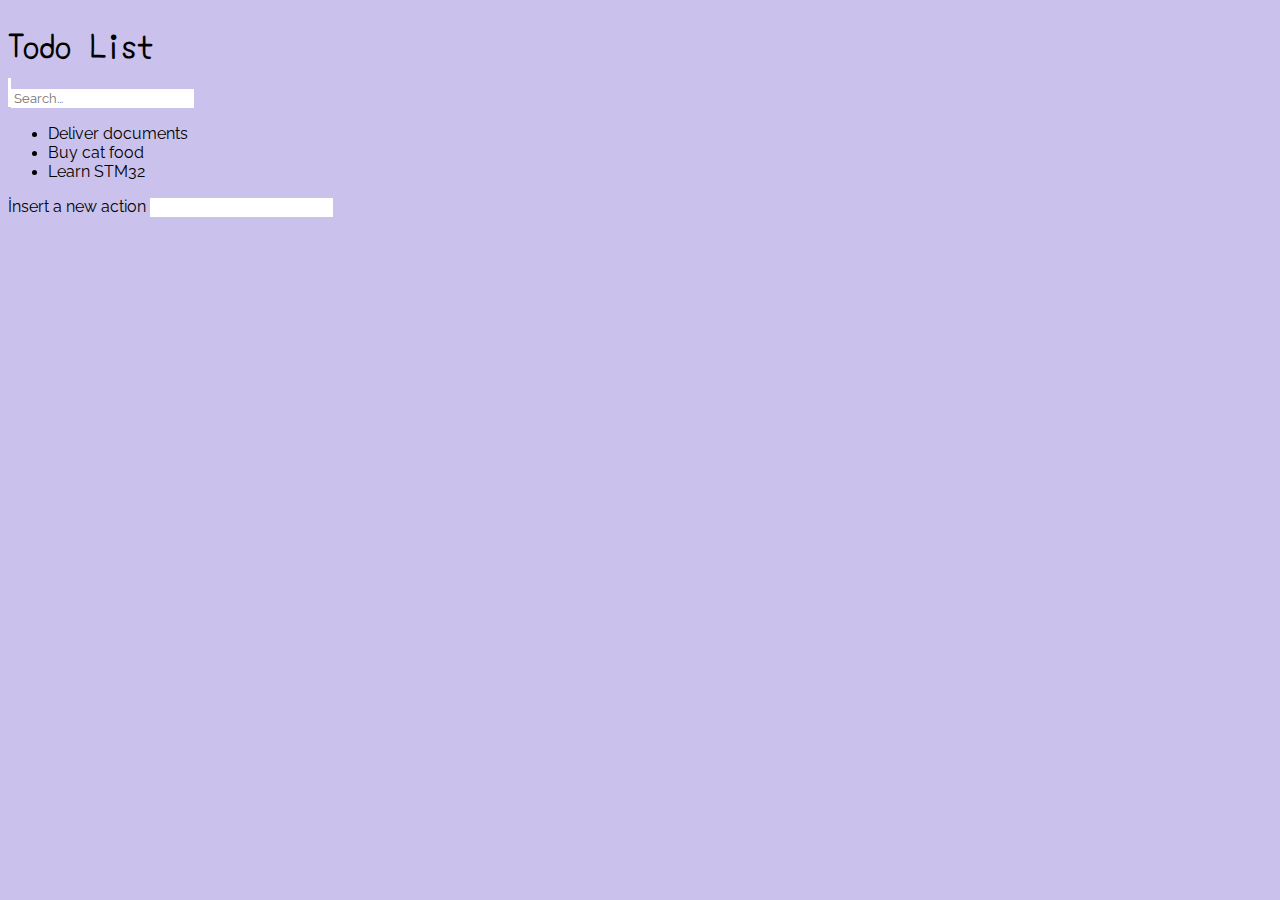
==== index.html @ 0650d31c "Add files via upload" ====
<!DOCTYPE html>
<html lang="en">

<head>
    <meta charset="UTF-8">
    <meta http-equiv="X-UA-Compatible" content="IE=edge">
    <meta name="viewport" content="width=device-width, initial-scale=1.0">
    <title>Todo App</title>
    <link rel="shortcut icon" href="#">
    <link rel="stylesheet" href="https://pro.fontawesome.com/releases/v5.10.0/css/all.css"
        integrity="sha384-AYmEC3Yw5cVb3ZcuHtOA93w35dYTsvhLPVnYs9eStHfGJvOvKxVfELGroGkvsg+p" crossorigin="anonymous" />
    <link href="https://cdn.jsdelivr.net/npm/bootstrap@5.0.2/dist/css/bootstrap.min.css" rel="stylesheet"
        integrity="sha384-EVSTQN3/azprG1Anm3QDgpJLIm9Nao0Yz1ztcQTwFspd3yD65VohhpuuCOmLASjC" crossorigin="anonymous">

    <link rel="preconnect" href="https://fonts.googleapis.com">
    <link rel="preconnect" href="https://fonts.gstatic.com" crossorigin>
    <link href="https://fonts.googleapis.com/css2?family=Yomogi&display=swap" rel="stylesheet">
    <link href="https://fonts.googleapis.com/css2?family=Raleway:wght@500&display=swap" rel="stylesheet">
    <link rel="stylesheet" href="style.css">
</head>

<body>

    <div class="container">
        <header class="text-center my-4">
            <div>
                <i class="fas fa-clipboard-list-check fa-2x d-inline text-light"></i>
                <h1 class="mb-4 text-light header-content d-inline">
                    Todo List
                </h1>
            </div>
            <div class="d-flex w-100 mt-1 mb-3 search">
                <i class="fas fa-search d-inline py-2 px-1 search-icon"></i>
                <input type="text" class="form-control w-100" name="search" placeholder="Search...">

            </div>
        </header>


        <ul class="list-group itemz">

            <li class="list-group-item d-flex justify-content-between align-items-center">
                <span class="text-content">Deliver documents</span>
                <i class="fas fa-trash"></i>

            </li>

            <li class="list-group-item d-flex justify-content-between align-items-center">
                <span class="text-content">Buy cat food</span>
                <i class="fas fa-trash"></i>
            </li>

            <li class="list-group-item d-flex justify-content-between align-items-center">
                <span class="text-content">Learn STM32</span>
                <i class="fas fa-trash"></i>
            </li>
        </ul>
        <form class="text-center my-3 insert">
            <label for="" class="text-content">İnsert a new action</label>
            <input type="text" class="form-control m-auto" name="insert">
        </form>
    </div>
    <script src="todo.js"></script>
</body>

</html>
---- style.css ----
body{
    background-color:#CAC2EC   ;
}
.header-content{
    font-family: 'Yomogi', cursive;
}
.search-icon{
    border: 1px solid white;
    background-color: white;
    padding-left: 1px;
    padding-top: 10px;

}
.form-control{
    border-radius: 0;
    border: 1px solid white;
}

.text-content{
    font-family: 'Raleway', sans-serif;
}
::placeholder{
    font-family: 'Raleway', sans-serif;
}
input[type=text]:focus{
    border: none;
    font-family: 'Raleway', sans-serif;
}
.container{
    max-width: 500px;
}
li>i{
    cursor: pointer;
}
.hide{
    display: none !important;
}
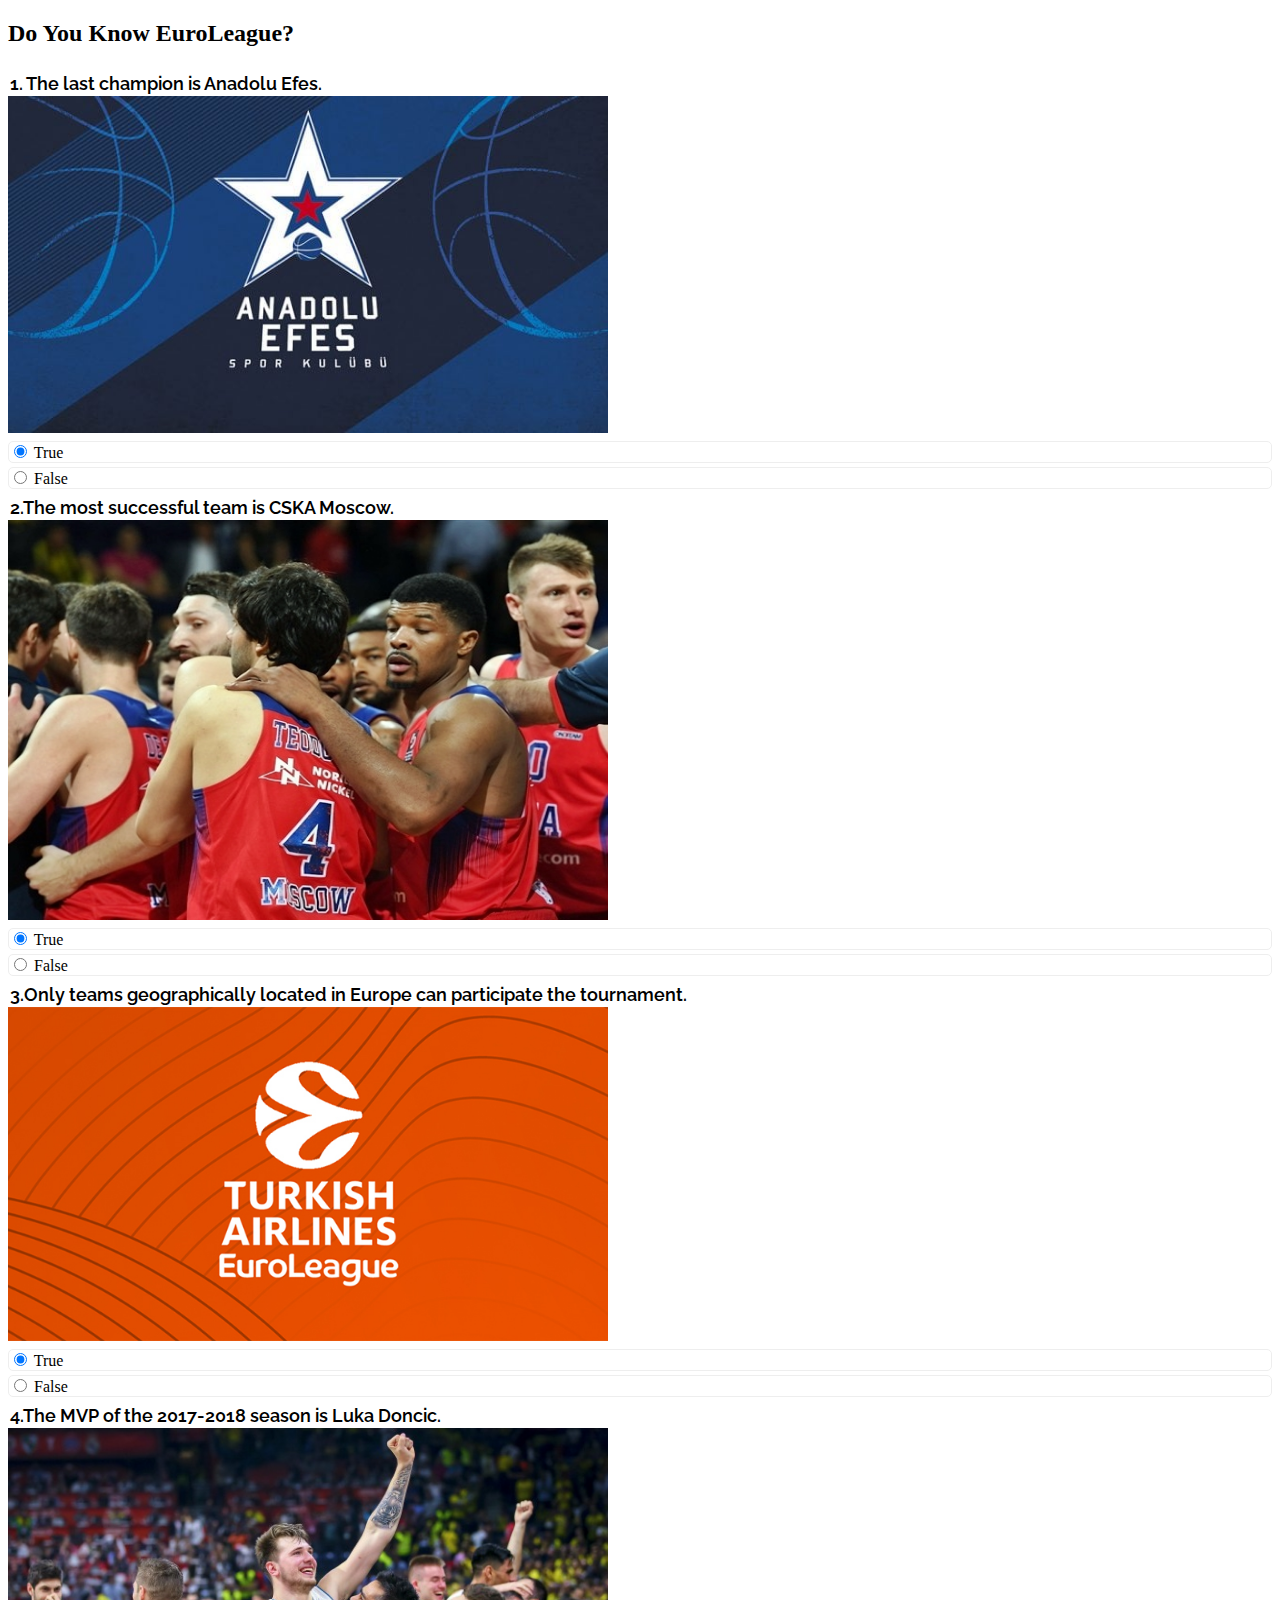
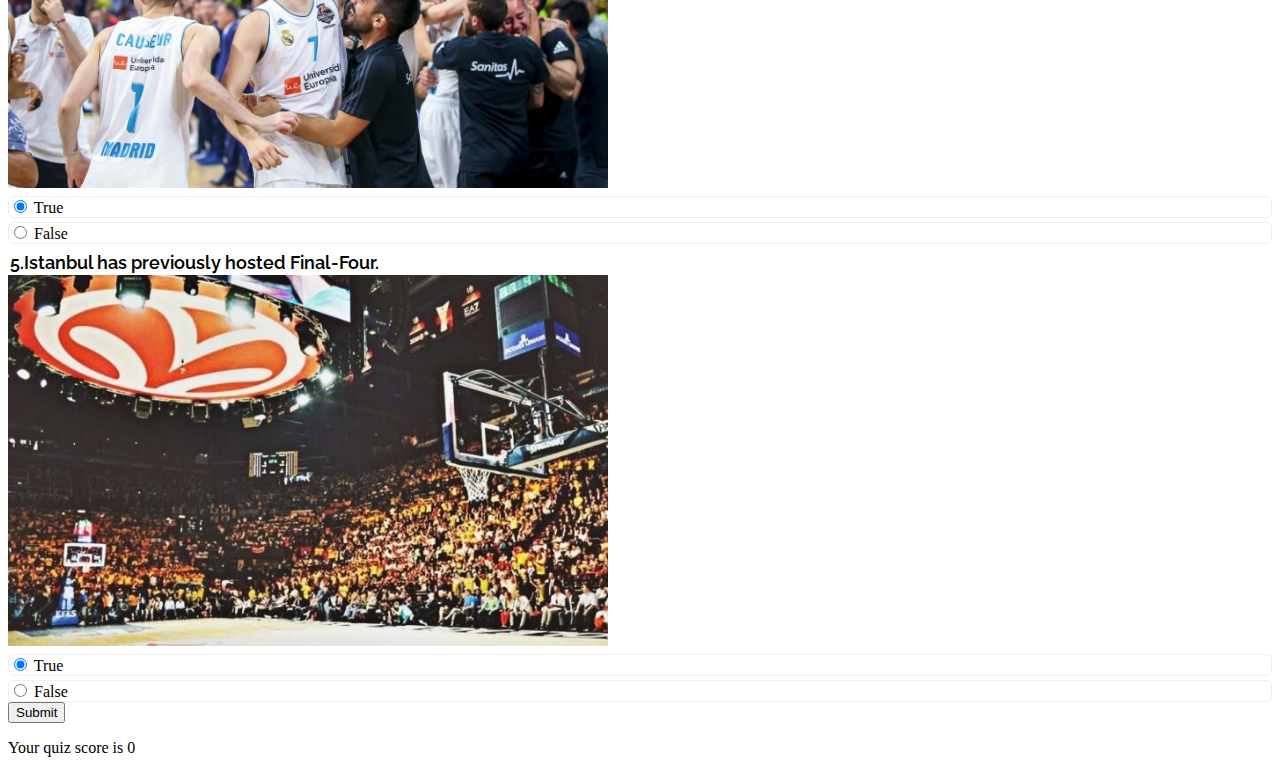
==== commit ca152de1: "Add files via upload" ====
--- a/index.html
+++ b/index.html
@@ -1,66 +1,160 @@
 <!DOCTYPE html>
 <html lang="en">
-
 <head>
     <meta charset="UTF-8">
     <meta http-equiv="X-UA-Compatible" content="IE=edge">
     <meta name="viewport" content="width=device-width, initial-scale=1.0">
-    <title>Todo App</title>
+    <title>EuroLeague Quiz</title>
     <link rel="shortcut icon" href="#">
-    <link rel="stylesheet" href="https://pro.fontawesome.com/releases/v5.10.0/css/all.css"
-        integrity="sha384-AYmEC3Yw5cVb3ZcuHtOA93w35dYTsvhLPVnYs9eStHfGJvOvKxVfELGroGkvsg+p" crossorigin="anonymous" />
-    <link href="https://cdn.jsdelivr.net/npm/bootstrap@5.0.2/dist/css/bootstrap.min.css" rel="stylesheet"
-        integrity="sha384-EVSTQN3/azprG1Anm3QDgpJLIm9Nao0Yz1ztcQTwFspd3yD65VohhpuuCOmLASjC" crossorigin="anonymous">
-
+    <link rel="stylesheet" href="https://pro.fontawesome.com/releases/v5.10.0/css/all.css" integrity="sha384-AYmEC3Yw5cVb3ZcuHtOA93w35dYTsvhLPVnYs9eStHfGJvOvKxVfELGroGkvsg+p" crossorigin="anonymous"/>
+    <link href="https://cdn.jsdelivr.net/npm/bootstrap@5.0.2/dist/css/bootstrap.min.css" rel="stylesheet" integrity="sha384-EVSTQN3/azprG1Anm3QDgpJLIm9Nao0Yz1ztcQTwFspd3yD65VohhpuuCOmLASjC" crossorigin="anonymous">    
     <link rel="preconnect" href="https://fonts.googleapis.com">
     <link rel="preconnect" href="https://fonts.gstatic.com" crossorigin>
-    <link href="https://fonts.googleapis.com/css2?family=Yomogi&display=swap" rel="stylesheet">
-    <link href="https://fonts.googleapis.com/css2?family=Raleway:wght@500&display=swap" rel="stylesheet">
-    <link rel="stylesheet" href="style.css">
+    <link href="https://fonts.googleapis.com/css2?family=Raleway:wght@300&display=swap" rel="stylesheet">
+    <style>
+        .question{
+            font-family: 'Raleway', sans-serif;
+            font-weight:630;
+            font-size:18px;
+            padding-top: 6px;
+            margin: 2px;
+        }
+        .form-check{
+            border: 1px solid #eee;
+            margin-top: 4px;
+            border-radius: 5px;
+        }
+        img{
+        max-height: 400px;
+        width: 600px;
+        }
+    </style>
 </head>
 
 <body>
+    <section id="header">
+        <div class="bg-white text-center pt-3">
+            <div class="container">
+                <h2 class="display-5 text-danger">Do You Know EuroLeague?</h2>
+            </div>
+        </div>
+    </section>
 
-    <div class="container">
-        <header class="text-center my-4">
-            <div>
-                <i class="fas fa-clipboard-list-check fa-2x d-inline text-light"></i>
-                <h1 class="mb-4 text-light header-content d-inline">
-                    Todo List
-                </h1>
+    <section id="questions">
+    <div class="py-3" >
+        <div class="container">
+        <form class="form-container">
+            <div class="my-1">
+                <p class="text-center question">1. The last champion is Anadolu Efes.</p>
+                <div class="text-center img">
+                    <img src="images\efes.jpg" alt=""">
+                </div>                
+                <div class="form-check">
+                    <input class="form-check-input" type="radio" name="q1" value="t" id="q1t" checked >
+                    <label class="form-check-label" for="q1t">
+                    True
+                    </label>
+                </div>
+                <div class="form-check">
+                    <input class="form-check-input" type="radio" name="q1" value="f" id="q1f" >
+                    <label class="form-check-label" for="q1f">
+                    False
+                    </label>
+                </div> 
             </div>
-            <div class="d-flex w-100 mt-1 mb-3 search">
-                <i class="fas fa-search d-inline py-2 px-1 search-icon"></i>
-                <input type="text" class="form-control w-100" name="search" placeholder="Search...">
 
+            <div class="my-1">
+                <p class="text-center question">2.The most successful team is CSKA Moscow.</p>
+                <div class="text-center img">
+                    <img src="images\cska.jpg" alt=""">
+                </div>
+                <div class="form-check">
+                    <input class="form-check-input" type="radio" name="q2" value="t" checked id="q2t">
+                    <label class="form-check-label" for="q2t">
+                    True
+                    </label>
+                  </div>
+                  <div class="form-check">
+                    <input class="form-check-input" type="radio" name="q2" value="f" id="q2f">
+                    <label class="form-check-label" for="q2f">
+                    False
+                    </label>
+                  </div> 
             </div>
-        </header>
 
+            <div class="my-1">
+                <p class="text-center question">3.Only teams geographically located in Europe can participate the tournament. </p>
+                <div class="text-center img">
+                    <img src="images\euroleague.png" alt=""">
+                </div>
+                <div class="form-check">
+                    <input class="form-check-input" type="radio" name="q3" value="t" checked id="q3t">
+                    <label class="form-check-label" for="q3t">
+                    True
+                    </label>
+                  </div>
+                  <div class="form-check">
+                    <input class="form-check-input" type="radio" name="q3" value="f" id="q3f">
+                    <label class="form-check-label" for="q3f">
+                    False
+                    </label>
+                  </div> 
+            </div>
 
-        <ul class="list-group itemz">
+            <div class="my-1">
+                <p class="text-center question">4.The MVP of the 2017-2018 season is Luka Doncic.</p>
+                <div class="text-center img">
+                    <img src="images\doncic.jpg" alt=""">
+                </div>
+                <div class="form-check">
+                    <input class="form-check-input" type="radio" name="q4" value="t" checked id="q4t">
+                    <label class="form-check-label" for="q4t">
+                    True
+                    </label>
+                  </div>
+                  <div class="form-check">
+                    <input class="form-check-input" type="radio" name="q4" value="f" id="q4f">
+                    <label class="form-check-label"for="q4f">
+                    False
+                    </label>
+                  </div> 
+            </div>
 
-            <li class="list-group-item d-flex justify-content-between align-items-center">
-                <span class="text-content">Deliver documents</span>
-                <i class="fas fa-trash"></i>
+            <div class="my-1">
+                <p class="text-center question">5.Istanbul has previously hosted Final-Four.</p>
+                <div class="text-center img">
+                    <img src="images\court.jpg" alt=""">
+                </div>
+                <div class="form-check">
+                    <input class="form-check-input" type="radio" name="q5" value="t" checked id="q5t">
+                    <label class="form-check-label" for="q5t">
+                    True
+                    </label>
+                  </div>
+                  <div class="form-check">
+                    <input class="form-check-input" type="radio" name="q5" value="f" id="q5f">
+                    <label class="form-check-label" for="q5f">
+                    False
+                    </label>
+                  </div> 
+            </div>
 
-            </li>
+            <div class="text-center">
+                <button class="btn btn-dark mt-2" type="submit"><i class="fas fa-basketball-ball"></i> Submit</button>           
+            </div>
 
-            <li class="list-group-item d-flex justify-content-between align-items-center">
-                <span class="text-content">Buy cat food</span>
-                <i class="fas fa-trash"></i>
-            </li>
+        </form>    
+        </div>
+    </div>
+    </section>
 
-            <li class="list-group-item d-flex justify-content-between align-items-center">
-                <span class="text-content">Learn STM32</span>
-                <i class="fas fa-trash"></i>
-            </li>
-        </ul>
-        <form class="text-center my-3 insert">
-            <label for="" class="text-content">İnsert a new action</label>
-            <input type="text" class="form-control m-auto" name="insert">
-        </form>
+    <!-- div for animated result -->
+    <div class="result d-none text-center">
+        <div class="container lead">
+            <p>Your quiz score is <span class="text-danger display-4">0</span></p>
+        </div>
     </div>
-    <script src="todo.js"></script>
+    <script src="quiz.js"></script>
 </body>
 
 </html>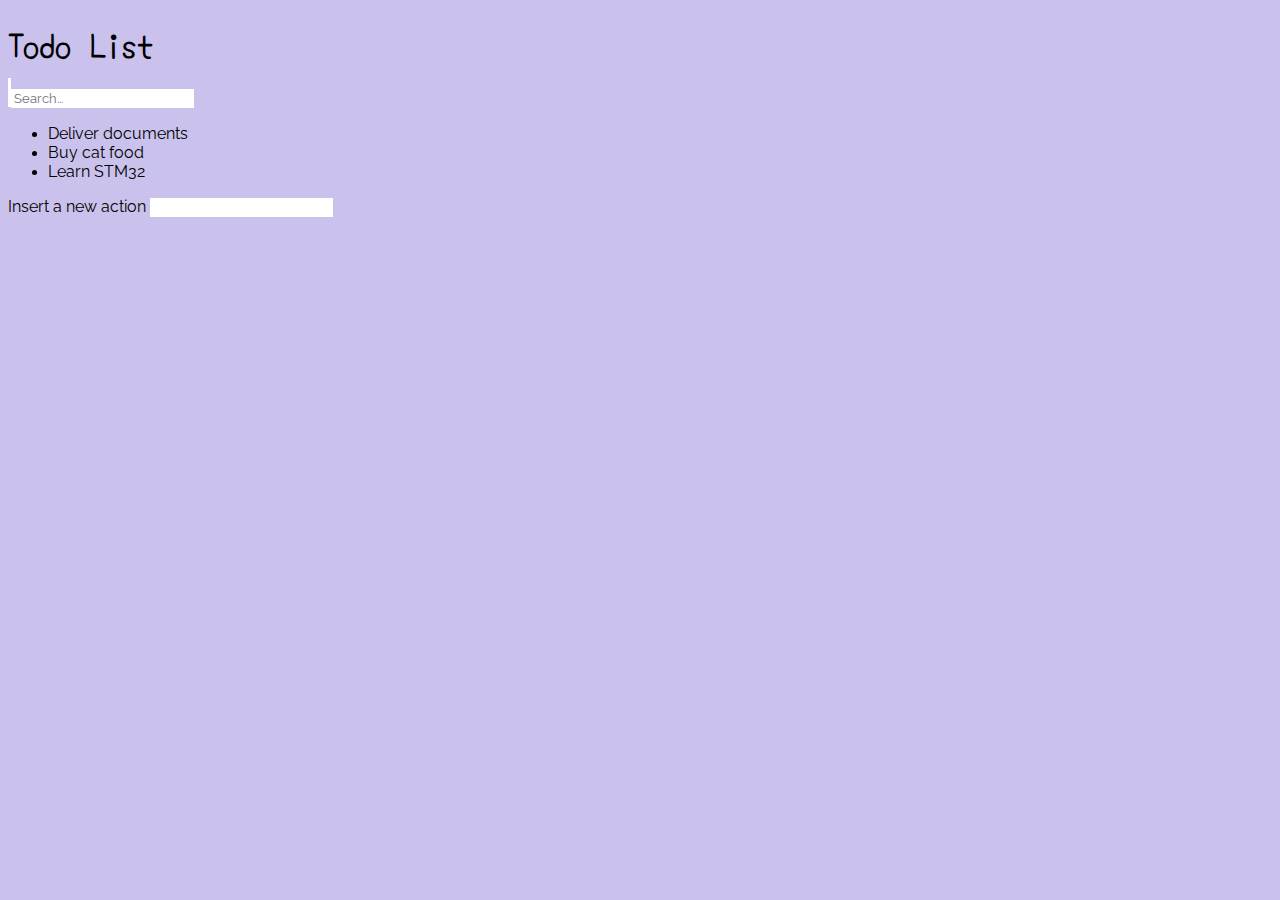
==== commit 830313ea: "Update index.html" ====
--- a/index.html
+++ b/index.html
@@ -1,160 +1,66 @@
 <!DOCTYPE html>
 <html lang="en">
+
 <head>
     <meta charset="UTF-8">
     <meta http-equiv="X-UA-Compatible" content="IE=edge">
     <meta name="viewport" content="width=device-width, initial-scale=1.0">
-    <title>EuroLeague Quiz</title>
+    <title>Todo App</title>
     <link rel="shortcut icon" href="#">
-    <link rel="stylesheet" href="https://pro.fontawesome.com/releases/v5.10.0/css/all.css" integrity="sha384-AYmEC3Yw5cVb3ZcuHtOA93w35dYTsvhLPVnYs9eStHfGJvOvKxVfELGroGkvsg+p" crossorigin="anonymous"/>
-    <link href="https://cdn.jsdelivr.net/npm/bootstrap@5.0.2/dist/css/bootstrap.min.css" rel="stylesheet" integrity="sha384-EVSTQN3/azprG1Anm3QDgpJLIm9Nao0Yz1ztcQTwFspd3yD65VohhpuuCOmLASjC" crossorigin="anonymous">    
+    <link rel="stylesheet" href="https://pro.fontawesome.com/releases/v5.10.0/css/all.css"
+        integrity="sha384-AYmEC3Yw5cVb3ZcuHtOA93w35dYTsvhLPVnYs9eStHfGJvOvKxVfELGroGkvsg+p" crossorigin="anonymous" />
+    <link href="https://cdn.jsdelivr.net/npm/bootstrap@5.0.2/dist/css/bootstrap.min.css" rel="stylesheet"
+        integrity="sha384-EVSTQN3/azprG1Anm3QDgpJLIm9Nao0Yz1ztcQTwFspd3yD65VohhpuuCOmLASjC" crossorigin="anonymous">
+
     <link rel="preconnect" href="https://fonts.googleapis.com">
     <link rel="preconnect" href="https://fonts.gstatic.com" crossorigin>
-    <link href="https://fonts.googleapis.com/css2?family=Raleway:wght@300&display=swap" rel="stylesheet">
-    <style>
-        .question{
-            font-family: 'Raleway', sans-serif;
-            font-weight:630;
-            font-size:18px;
-            padding-top: 6px;
-            margin: 2px;
-        }
-        .form-check{
-            border: 1px solid #eee;
-            margin-top: 4px;
-            border-radius: 5px;
-        }
-        img{
-        max-height: 400px;
-        width: 600px;
-        }
-    </style>
+    <link href="https://fonts.googleapis.com/css2?family=Yomogi&display=swap" rel="stylesheet">
+    <link href="https://fonts.googleapis.com/css2?family=Raleway:wght@500&display=swap" rel="stylesheet">
+    <link rel="stylesheet" href="style.css">
 </head>
 
 <body>
-    <section id="header">
-        <div class="bg-white text-center pt-3">
-            <div class="container">
-                <h2 class="display-5 text-danger">Do You Know EuroLeague?</h2>
+
+    <div class="container">
+        <header class="text-center my-4">
+            <div>
+                <i class="fas fa-clipboard-list-check fa-2x d-inline text-light"></i>
+                <h1 class="mb-4 text-light header-content d-inline">
+                    Todo List
+                </h1>
             </div>
-        </div>
-    </section>
+            <div class="d-flex w-100 mt-1 mb-3 search">
+                <i class="fas fa-search d-inline py-2 px-1 search-icon"></i>
+                <input type="text" class="form-control w-100" name="search" placeholder="Search...">
 
-    <section id="questions">
-    <div class="py-3" >
-        <div class="container">
-        <form class="form-container">
-            <div class="my-1">
-                <p class="text-center question">1. The last champion is Anadolu Efes.</p>
-                <div class="text-center img">
-                    <img src="images\efes.jpg" alt=""">
-                </div>                
-                <div class="form-check">
-                    <input class="form-check-input" type="radio" name="q1" value="t" id="q1t" checked >
-                    <label class="form-check-label" for="q1t">
-                    True
-                    </label>
-                </div>
-                <div class="form-check">
-                    <input class="form-check-input" type="radio" name="q1" value="f" id="q1f" >
-                    <label class="form-check-label" for="q1f">
-                    False
-                    </label>
-                </div> 
             </div>
+        </header>
 
-            <div class="my-1">
-                <p class="text-center question">2.The most successful team is CSKA Moscow.</p>
-                <div class="text-center img">
-                    <img src="images\cska.jpg" alt=""">
-                </div>
-                <div class="form-check">
-                    <input class="form-check-input" type="radio" name="q2" value="t" checked id="q2t">
-                    <label class="form-check-label" for="q2t">
-                    True
-                    </label>
-                  </div>
-                  <div class="form-check">
-                    <input class="form-check-input" type="radio" name="q2" value="f" id="q2f">
-                    <label class="form-check-label" for="q2f">
-                    False
-                    </label>
-                  </div> 
-            </div>
 
-            <div class="my-1">
-                <p class="text-center question">3.Only teams geographically located in Europe can participate the tournament. </p>
-                <div class="text-center img">
-                    <img src="images\euroleague.png" alt=""">
-                </div>
-                <div class="form-check">
-                    <input class="form-check-input" type="radio" name="q3" value="t" checked id="q3t">
-                    <label class="form-check-label" for="q3t">
-                    True
-                    </label>
-                  </div>
-                  <div class="form-check">
-                    <input class="form-check-input" type="radio" name="q3" value="f" id="q3f">
-                    <label class="form-check-label" for="q3f">
-                    False
-                    </label>
-                  </div> 
-            </div>
+        <ul class="list-group itemz">
 
-            <div class="my-1">
-                <p class="text-center question">4.The MVP of the 2017-2018 season is Luka Doncic.</p>
-                <div class="text-center img">
-                    <img src="images\doncic.jpg" alt=""">
-                </div>
-                <div class="form-check">
-                    <input class="form-check-input" type="radio" name="q4" value="t" checked id="q4t">
-                    <label class="form-check-label" for="q4t">
-                    True
-                    </label>
-                  </div>
-                  <div class="form-check">
-                    <input class="form-check-input" type="radio" name="q4" value="f" id="q4f">
-                    <label class="form-check-label"for="q4f">
-                    False
-                    </label>
-                  </div> 
-            </div>
+            <li class="list-group-item d-flex justify-content-between align-items-center">
+                <span class="text-content">Deliver documents</span>
+                <i class="fas fa-trash"></i>
 
-            <div class="my-1">
-                <p class="text-center question">5.Istanbul has previously hosted Final-Four.</p>
-                <div class="text-center img">
-                    <img src="images\court.jpg" alt=""">
-                </div>
-                <div class="form-check">
-                    <input class="form-check-input" type="radio" name="q5" value="t" checked id="q5t">
-                    <label class="form-check-label" for="q5t">
-                    True
-                    </label>
-                  </div>
-                  <div class="form-check">
-                    <input class="form-check-input" type="radio" name="q5" value="f" id="q5f">
-                    <label class="form-check-label" for="q5f">
-                    False
-                    </label>
-                  </div> 
-            </div>
+            </li>
 
-            <div class="text-center">
-                <button class="btn btn-dark mt-2" type="submit"><i class="fas fa-basketball-ball"></i> Submit</button>           
-            </div>
+            <li class="list-group-item d-flex justify-content-between align-items-center">
+                <span class="text-content">Buy cat food</span>
+                <i class="fas fa-trash"></i>
+            </li>
 
-        </form>    
-        </div>
+            <li class="list-group-item d-flex justify-content-between align-items-center">
+                <span class="text-content">Learn STM32</span>
+                <i class="fas fa-trash"></i>
+            </li>
+        </ul>
+        <form class="text-center my-3 insert">
+            <label for="" class="text-content">Insert a new action</label>
+            <input type="text" class="form-control m-auto" name="insert">
+        </form>
     </div>
-    </section>
-
-    <!-- div for animated result -->
-    <div class="result d-none text-center">
-        <div class="container lead">
-            <p>Your quiz score is <span class="text-danger display-4">0</span></p>
-        </div>
-    </div>
-    <script src="quiz.js"></script>
+    <script src="todo.js"></script>
 </body>
 
-</html>+</html>
--- a/style.css
+++ b/style.css
@@ -0,0 +1,37 @@
+body{
+    background-color:#CAC2EC   ;
+}
+.header-content{
+    font-family: 'Yomogi', cursive;
+}
+.search-icon{
+    border: 1px solid white;
+    background-color: white;
+    padding-left: 1px;
+    padding-top: 10px;
+
+}
+.form-control{
+    border-radius: 0;
+    border: 1px solid white;
+}
+
+.text-content{
+    font-family: 'Raleway', sans-serif;
+}
+::placeholder{
+    font-family: 'Raleway', sans-serif;
+}
+input[type=text]:focus{
+    border: none;
+    font-family: 'Raleway', sans-serif;
+}
+.container{
+    max-width: 500px;
+}
+li>i{
+    cursor: pointer;
+}
+.hide{
+    display: none !important;
+}